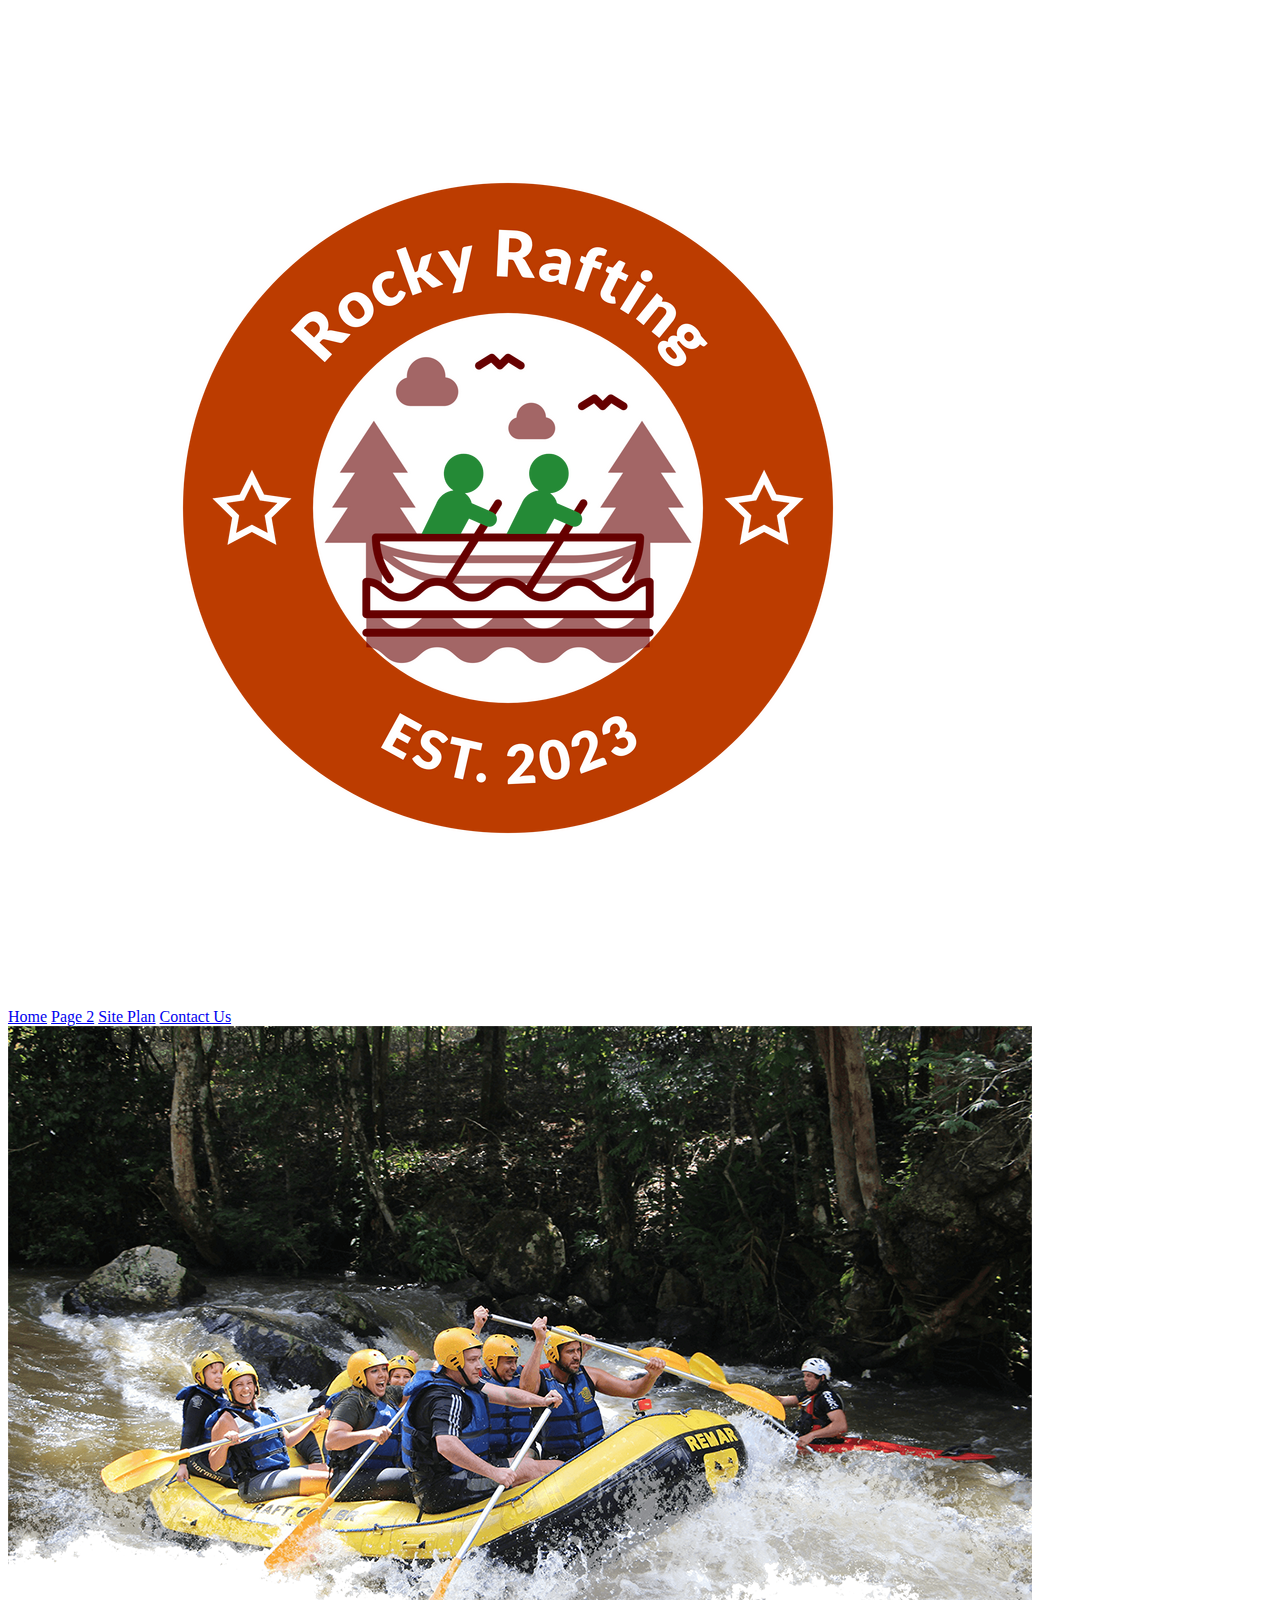
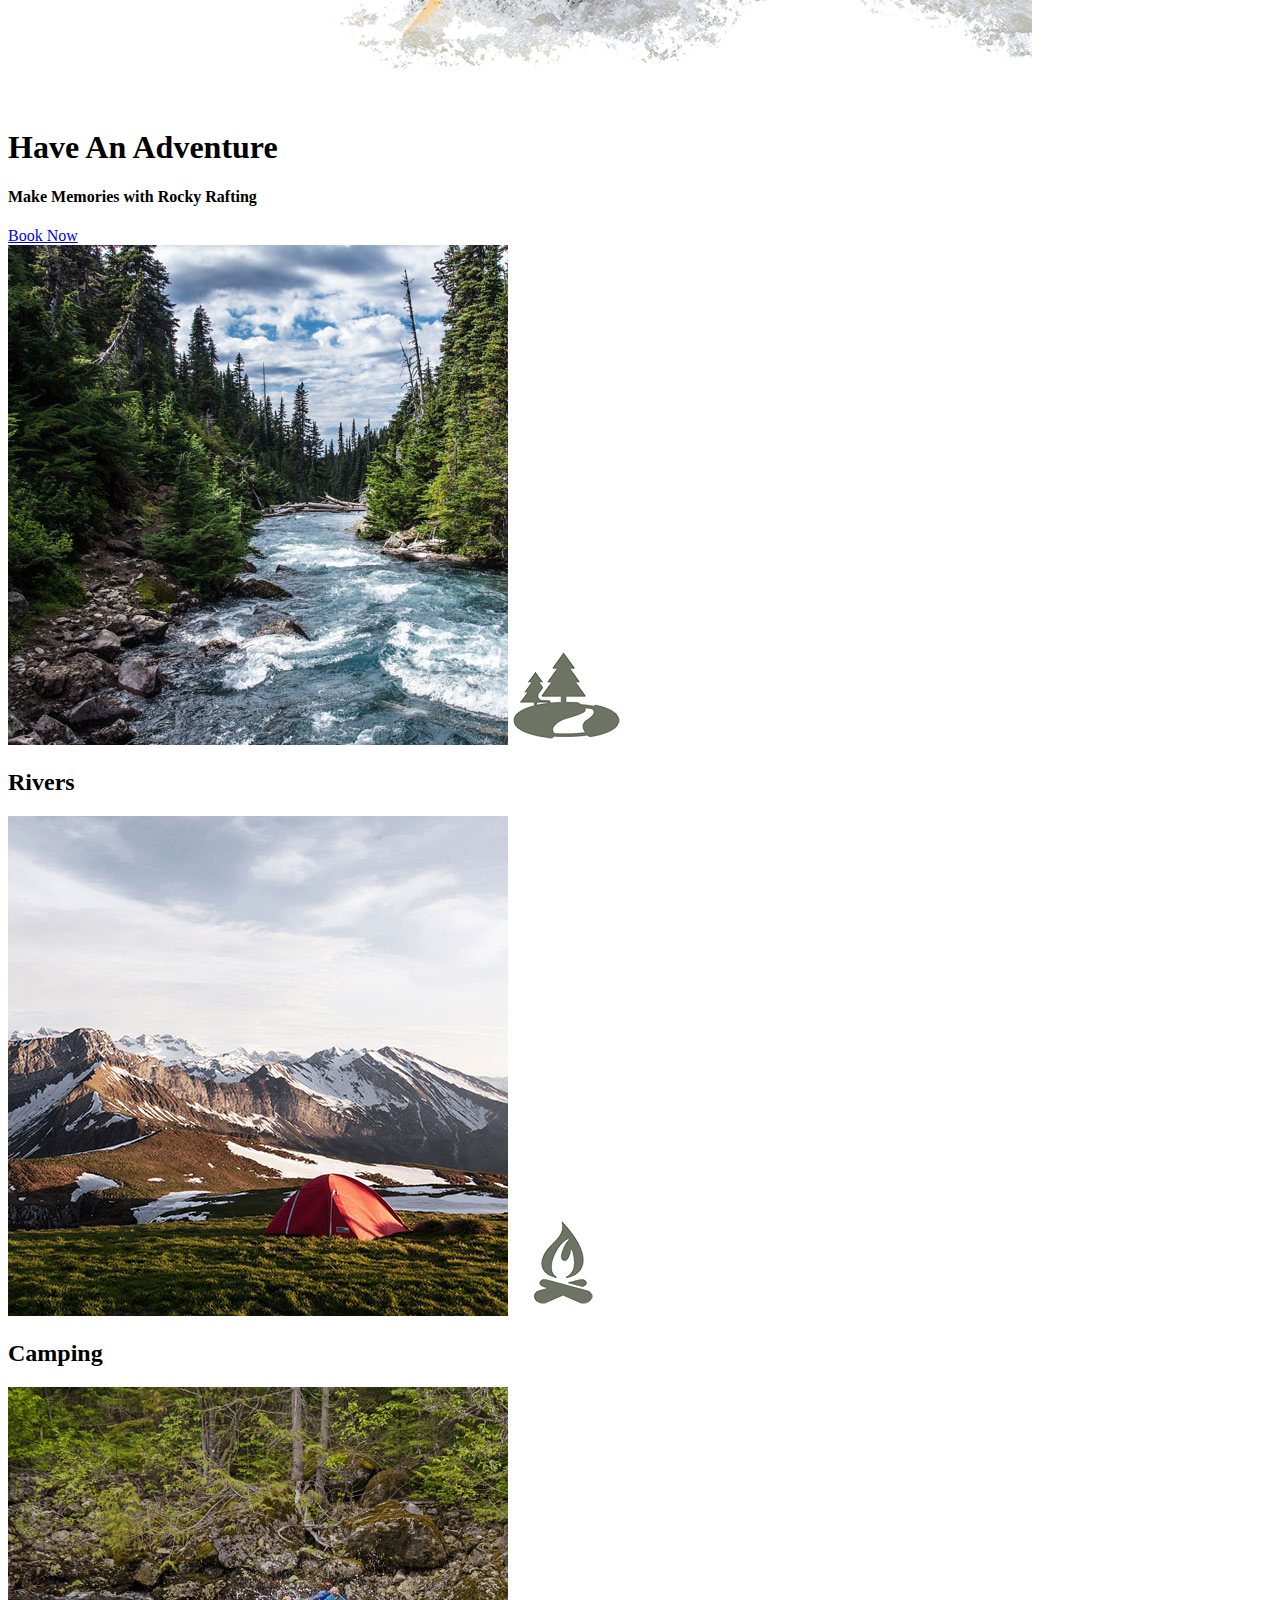
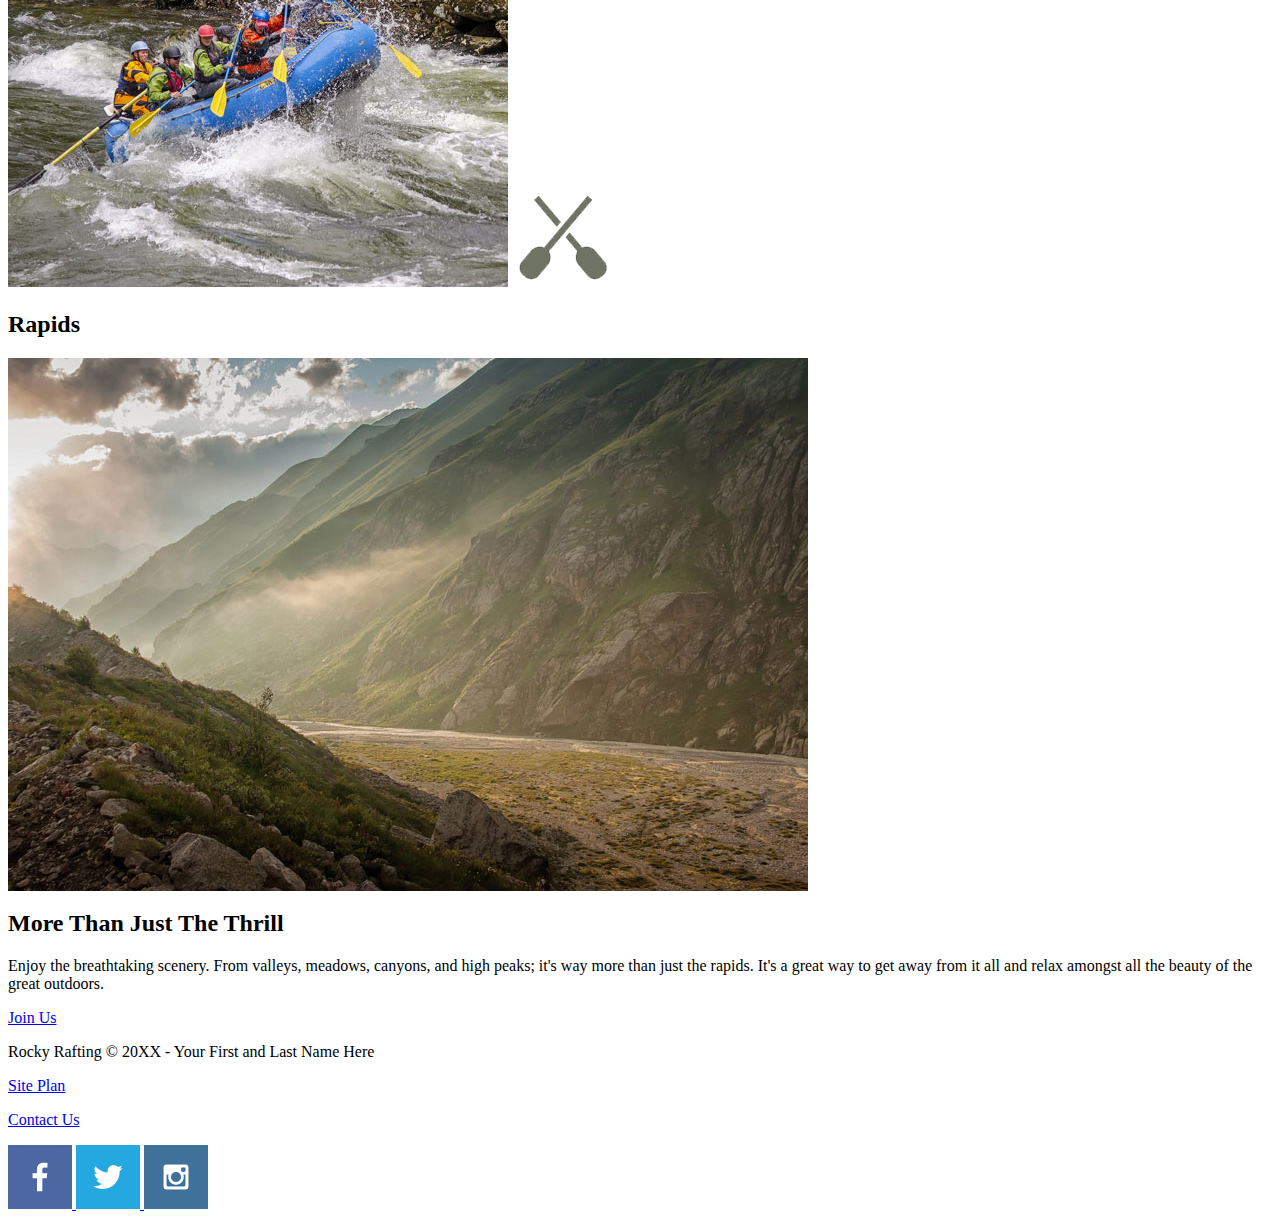
==== wwr/index.html @ 30a148ce "Update to website" ====
<body>
    <header>
        <a id="logo_link" href="index.html">
            <img class="logo" src="images/rocky.png" alt="Rocky Rafting Logo">
        </a>
        <nav>
            <a href="index.html">Home</a>
            <a href="#">Page 2</a>
            <a href="site-plan-rafting.html">Site Plan</a>
            <a href="contactus.html">Contact Us</a>
        </nav>
    </header>
    <div id="hero">
        <div id="hero-box">
            <img id="hero-img" src="images/hero.png" alt="People enjoying white water rafting">
        </div>
        <section id="hero-msg">
            <h1 class="home-title">Have An Adventure</h1>
            <h4>Make Memories with Rocky Rafting </h4>
            <div class='button-box'>
                <a class='book' href="contactus.html">Book Now</a>
            </div>
        </section>
    </div>
    <main class="home-grid">
        <section class="rivers-card">
            <img class="card-img" src="images/rivers.jpg" alt="river in forest">
            <img class="icon" src="images/river_icon.png" alt="river icon">
            <h2>Rivers</h2>
        </section>
        <section class="camping-card">
            <img class="card-img" src="images/camping.jpg" alt="tent in mountains">
            <img class="icon" src="images/fire_icon.png" alt="fire icon">
            <h2>Camping</h2>
        </section>
        <section class="rapids-card">
            <img class="card-img" src="images/rapids.jpg" alt="rafting boat">
            <img class="icon" src="images/oars.png" alt="oars icon">
            <h2>Rapids</h2>
        </section>
        <img class="mountains" src="images/mountains.jpg" alt="Misty mountains">
    <section class="msg">
        <h2>More Than Just The Thrill</h2>
        <p>Enjoy the breathtaking scenery. From valleys, meadows, canyons, and high peaks; it's way more than just the rapids. It's a great way to get away from it all and relax amongst all the beauty of the great outdoors. </p>
        <a class='join' href="rivers.html">Join Us</a>
    </section>
    </main>
    <footer>
        <p>Rocky Rafting &copy; 20XX - Your First and Last Name Here</p>
        <p><a href="site-plan-rafting.html">Site Plan</a></p>
        <p><a href="contactus.html">Contact Us</a></p>
        <div class="social">
            <a href="https://facebook.com">
                <img src="images/facebook.png" alt="fb icon">
            </a>
            <a href="https://twitter.com">
                <img src="images/twitter.png" alt="twitter icon">
            </a>
            <a href="https://instagram.com">
                <img src="images/instagram.png" alt="instagram icon">
            </a>
        </div>
    </footer>
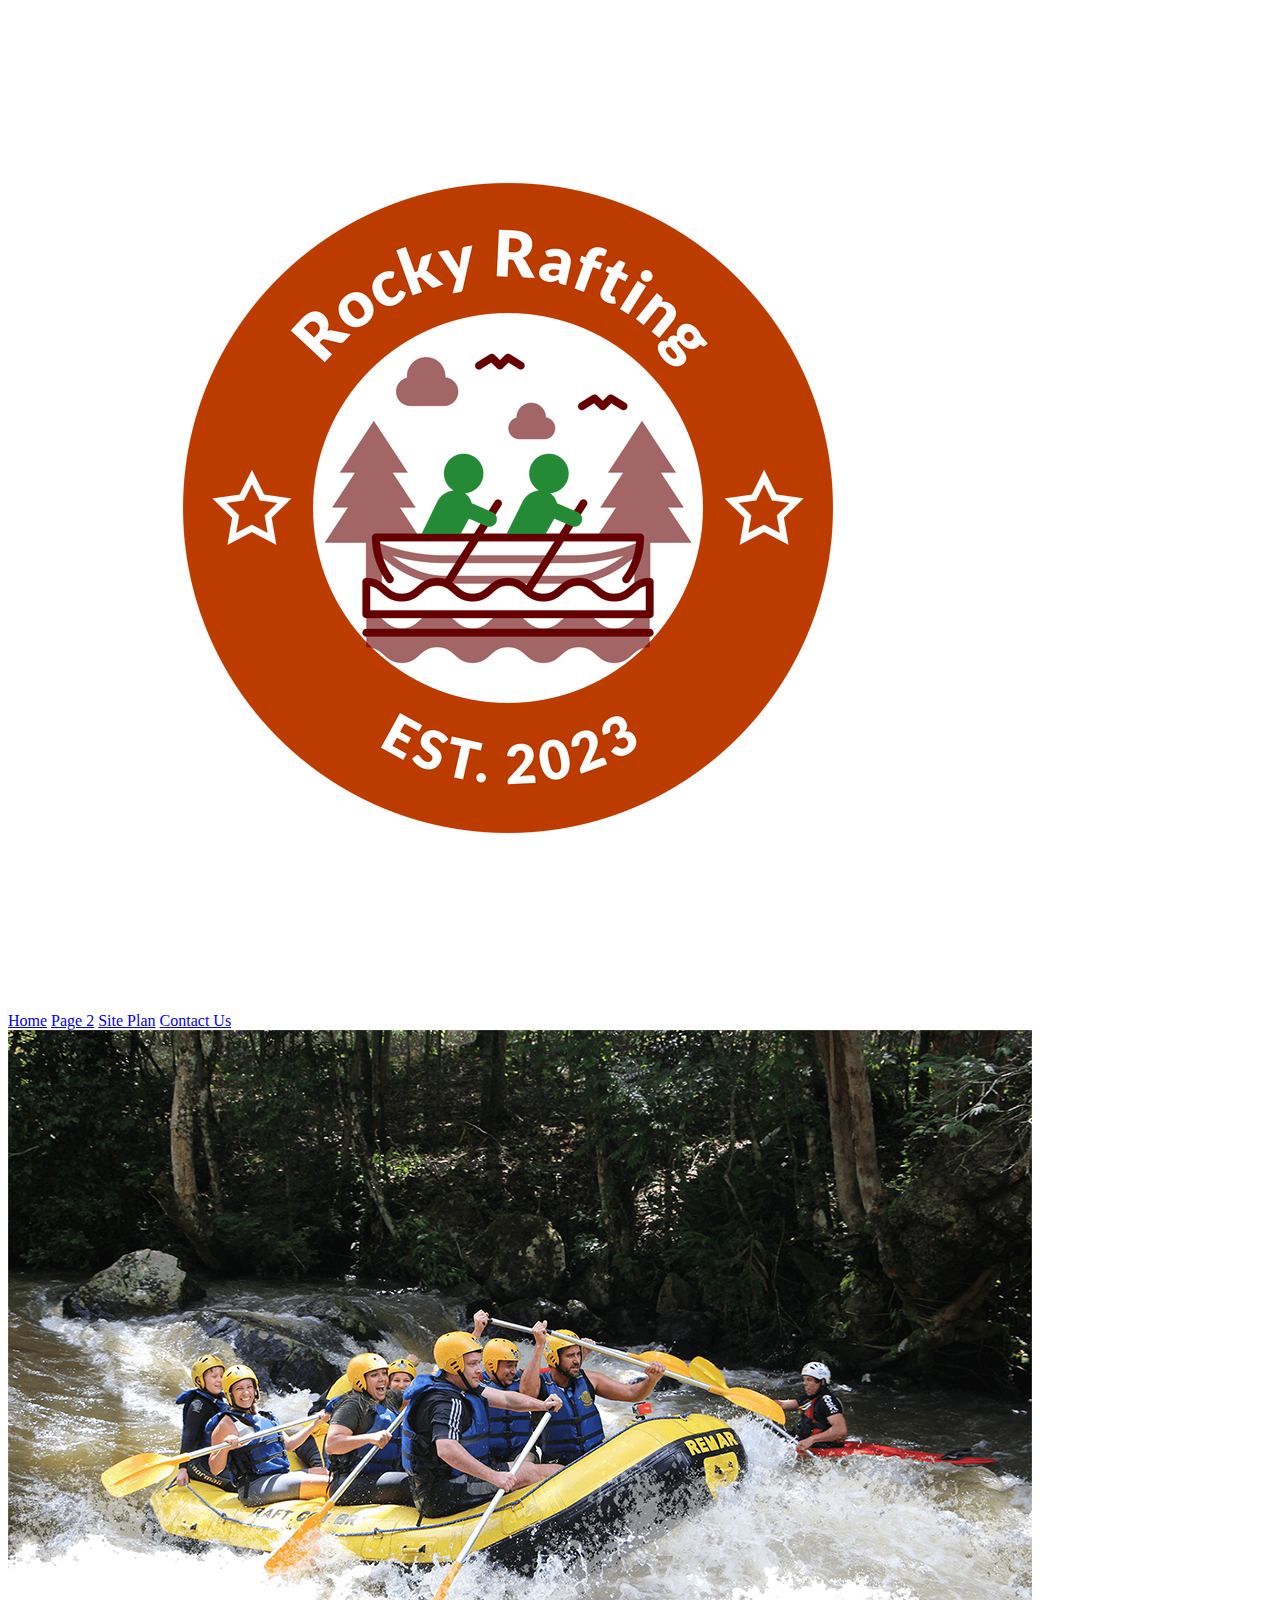
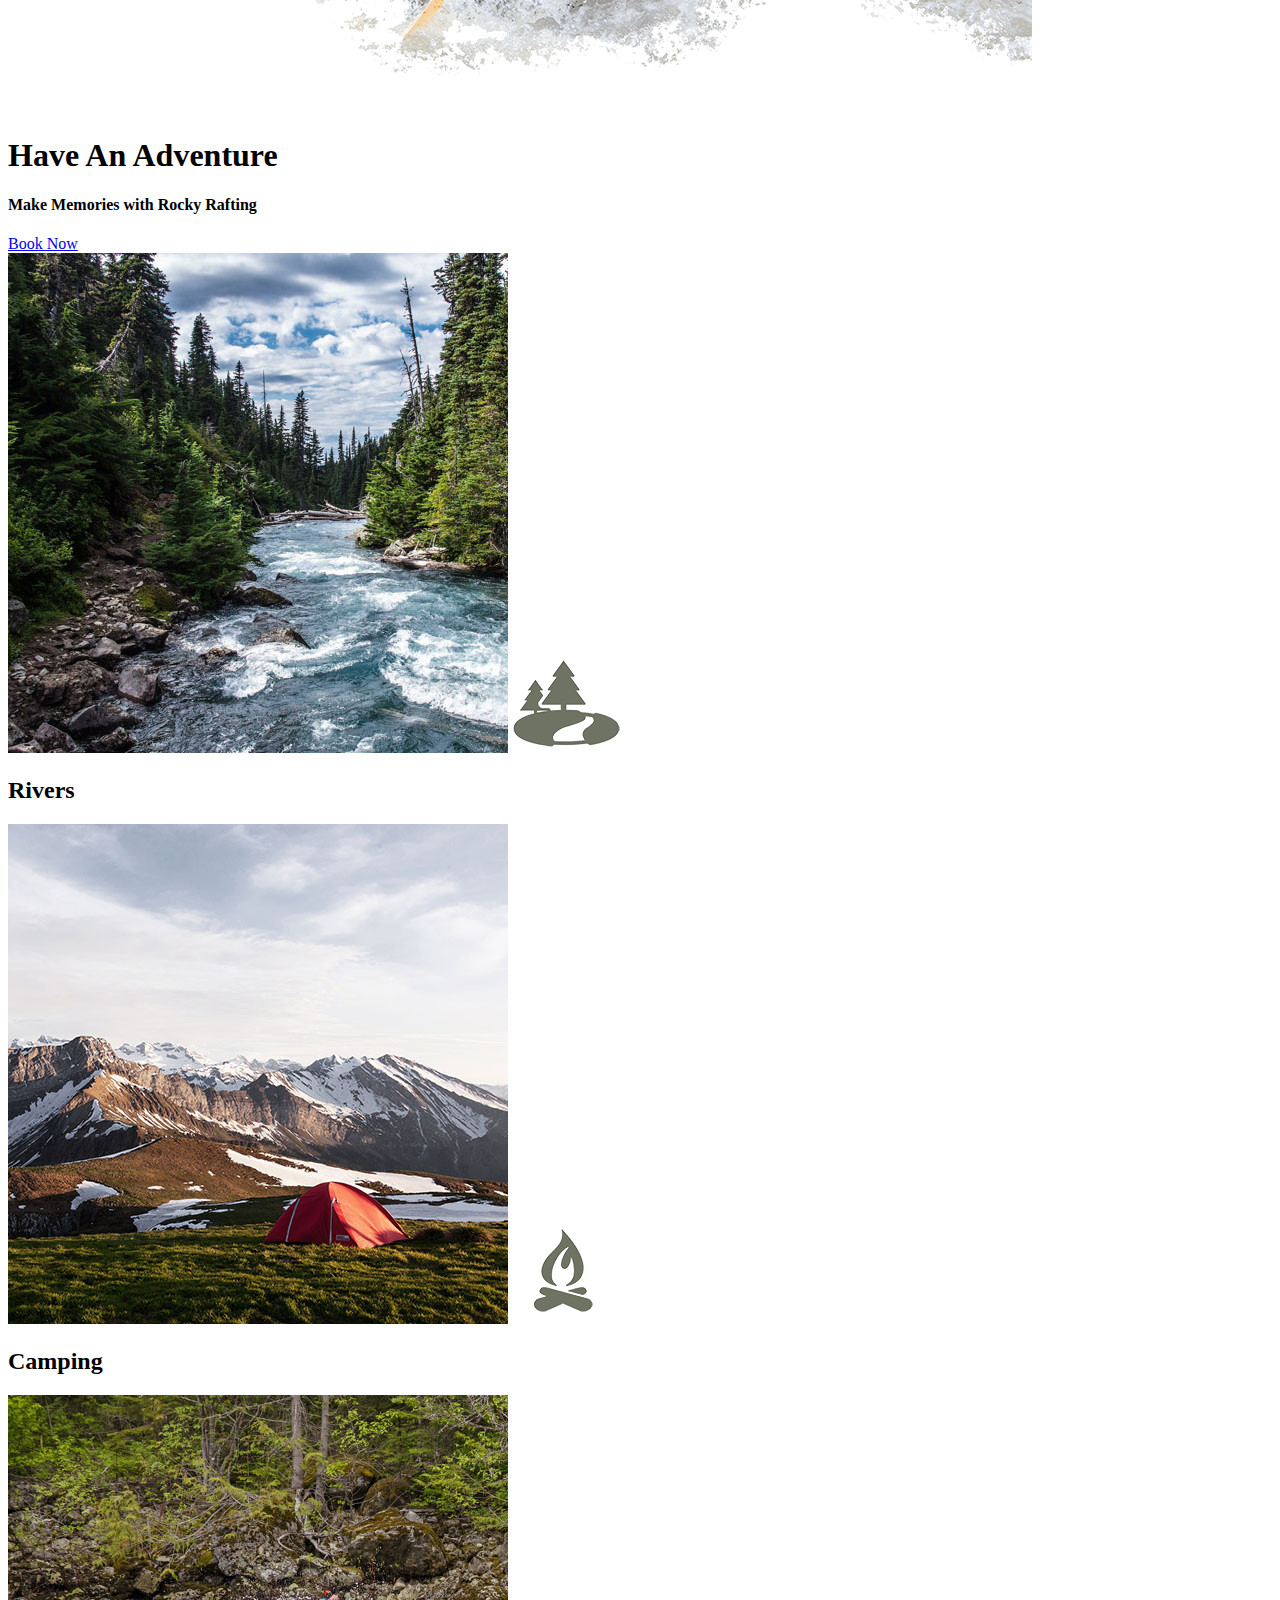
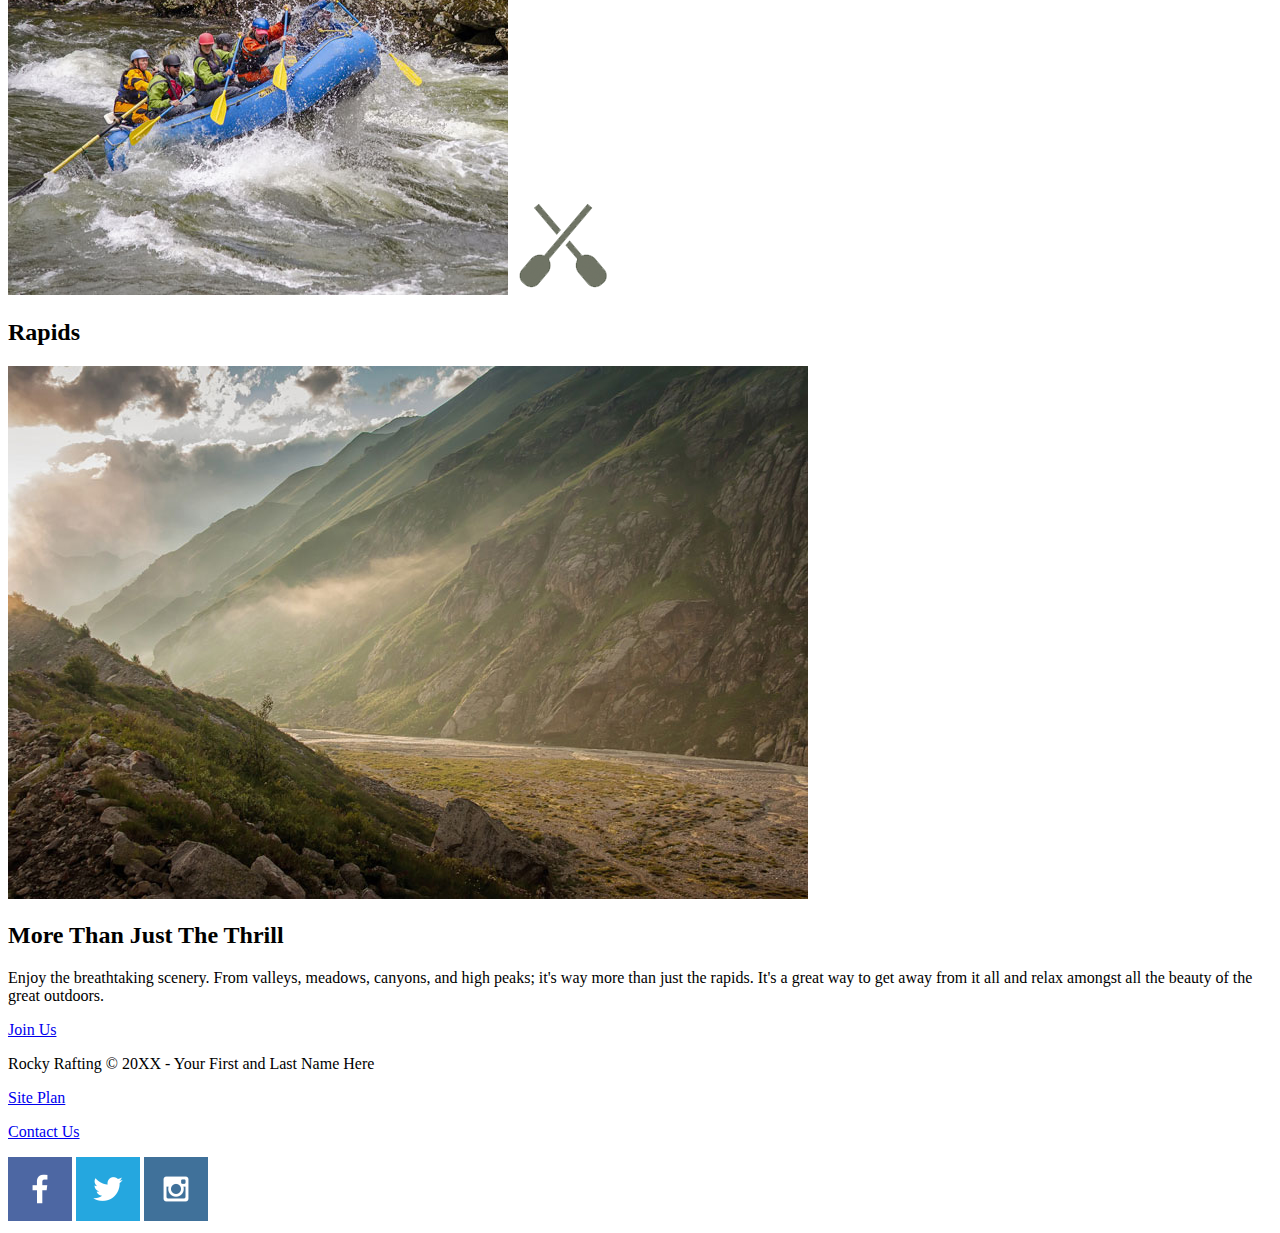
==== commit ca5049fa: "update" ====
--- a/wwr/index.html
+++ b/wwr/index.html
@@ -1,66 +1,50 @@
-
+<!DOCTYPE html>
+<html>
+<head>
+  <title></title>
+</head>
 <body>
-    <header>
-        <a id="logo_link" href="index.html">
-            <img class="logo" src="images/rocky.png" alt="Rocky Rafting Logo">
-        </a>
-        <nav>
-            <a href="index.html">Home</a>
-            <a href="#">Page 2</a>
-            <a href="site-plan-rafting.html">Site Plan</a>
-            <a href="contactus.html">Contact Us</a>
-        </nav>
-    </header>
-    <div id="hero">
-        <div id="hero-box">
-            <img id="hero-img" src="images/hero.png" alt="People enjoying white water rafting">
-        </div>
-        <section id="hero-msg">
-            <h1 class="home-title">Have An Adventure</h1>
-            <h4>Make Memories with Rocky Rafting </h4>
-            <div class='button-box'>
-                <a class='book' href="contactus.html">Book Now</a>
-            </div>
-        </section>
+  <header>
+    <a id="logo_link" href="index.html"><img class="logo" src="images/rocky.png" alt="Rocky Rafting Logo"></a>
+    <nav>
+      <a href="index.html">Home</a> <a href="#">Page 2</a> <a href="site-plan-rafting.html">Site Plan</a> <a href="contactus.html">Contact Us</a>
+    </nav>
+  </header>
+  <div id="hero">
+    <div id="hero-box"><img id="hero-img" src="images/hero.png" alt="People enjoying white water rafting"></div>
+    <section id="hero-msg">
+      <h1 class="home-title">Have An Adventure</h1>
+      <h4>Make Memories with Rocky Rafting</h4>
+      <div class='button-box'>
+        <a class='book' href="contactus.html">Book Now</a>
+      </div>
+    </section>
+  </div>
+  <main class="home-grid">
+    <section class="rivers-card">
+      <img class="card-img" src="images/rivers.jpg" alt="river in forest"> <img class="icon" src="images/river_icon.png" alt="river icon">
+      <h2>Rivers</h2>
+    </section>
+    <section class="camping-card">
+      <img class="card-img" src="images/camping.jpg" alt="tent in mountains"> <img class="icon" src="images/fire_icon.png" alt="fire icon">
+      <h2>Camping</h2>
+    </section>
+    <section class="rapids-card">
+      <img class="card-img" src="images/rapids.jpg" alt="rafting boat"> <img class="icon" src="images/oars.png" alt="oars icon">
+      <h2>Rapids</h2>
+    </section><img class="mountains" src="images/mountains.jpg" alt="Misty mountains">
+    <section class="msg">
+      <h2>More Than Just The Thrill</h2>
+      <p>Enjoy the breathtaking scenery. From valleys, meadows, canyons, and high peaks; it's way more than just the rapids. It's a great way to get away from it all and relax amongst all the beauty of the great outdoors.</p><a class='join' href="rivers.html">Join Us</a>
+    </section>
+  </main>
+  <footer>
+    <p>Rocky Rafting © 20XX - Your First and Last Name Here</p>
+    <p><a href="site-plan-rafting.html">Site Plan</a></p>
+    <p><a href="contactus.html">Contact Us</a></p>
+    <div class="social">
+      <a href="https://facebook.com"><img src="images/facebook.png" alt="fb icon"></a> <a href="https://twitter.com"><img src="images/twitter.png" alt="twitter icon"></a> <a href="https://instagram.com"><img src="images/instagram.png" alt="instagram icon"></a>
     </div>
-    <main class="home-grid">
-        <section class="rivers-card">
-            <img class="card-img" src="images/rivers.jpg" alt="river in forest">
-            <img class="icon" src="images/river_icon.png" alt="river icon">
-            <h2>Rivers</h2>
-        </section>
-        <section class="camping-card">
-            <img class="card-img" src="images/camping.jpg" alt="tent in mountains">
-            <img class="icon" src="images/fire_icon.png" alt="fire icon">
-            <h2>Camping</h2>
-        </section>
-        <section class="rapids-card">
-            <img class="card-img" src="images/rapids.jpg" alt="rafting boat">
-            <img class="icon" src="images/oars.png" alt="oars icon">
-            <h2>Rapids</h2>
-        </section>
-        <img class="mountains" src="images/mountains.jpg" alt="Misty mountains">
-    <section class="msg">
-        <h2>More Than Just The Thrill</h2>
-        <p>Enjoy the breathtaking scenery. From valleys, meadows, canyons, and high peaks; it's way more than just the rapids. It's a great way to get away from it all and relax amongst all the beauty of the great outdoors. </p>
-        <a class='join' href="rivers.html">Join Us</a>
-    </section>
-    </main>
-    <footer>
-        <p>Rocky Rafting &copy; 20XX - Your First and Last Name Here</p>
-        <p><a href="site-plan-rafting.html">Site Plan</a></p>
-        <p><a href="contactus.html">Contact Us</a></p>
-        <div class="social">
-            <a href="https://facebook.com">
-                <img src="images/facebook.png" alt="fb icon">
-            </a>
-            <a href="https://twitter.com">
-                <img src="images/twitter.png" alt="twitter icon">
-            </a>
-            <a href="https://instagram.com">
-                <img src="images/instagram.png" alt="instagram icon">
-            </a>
-        </div>
-    </footer>
-    
-                    +  </footer>
+</body>
+</html>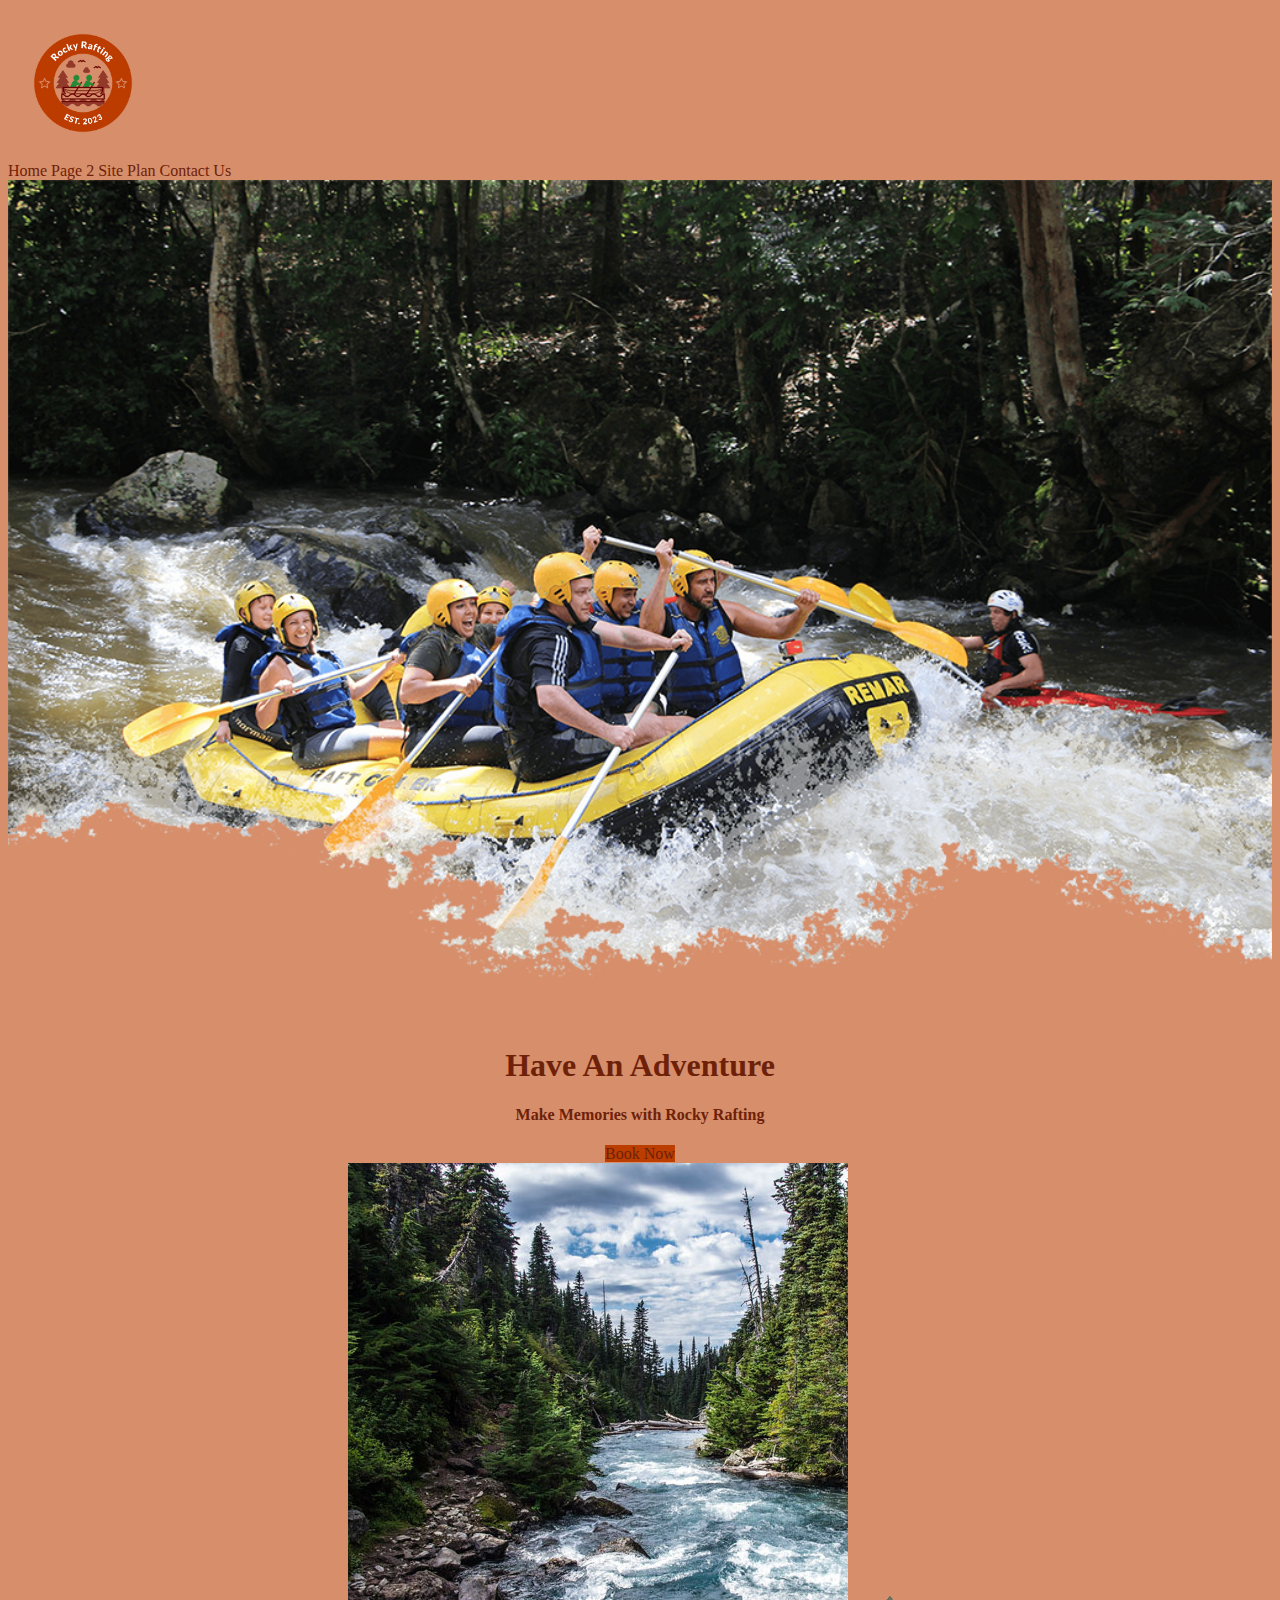
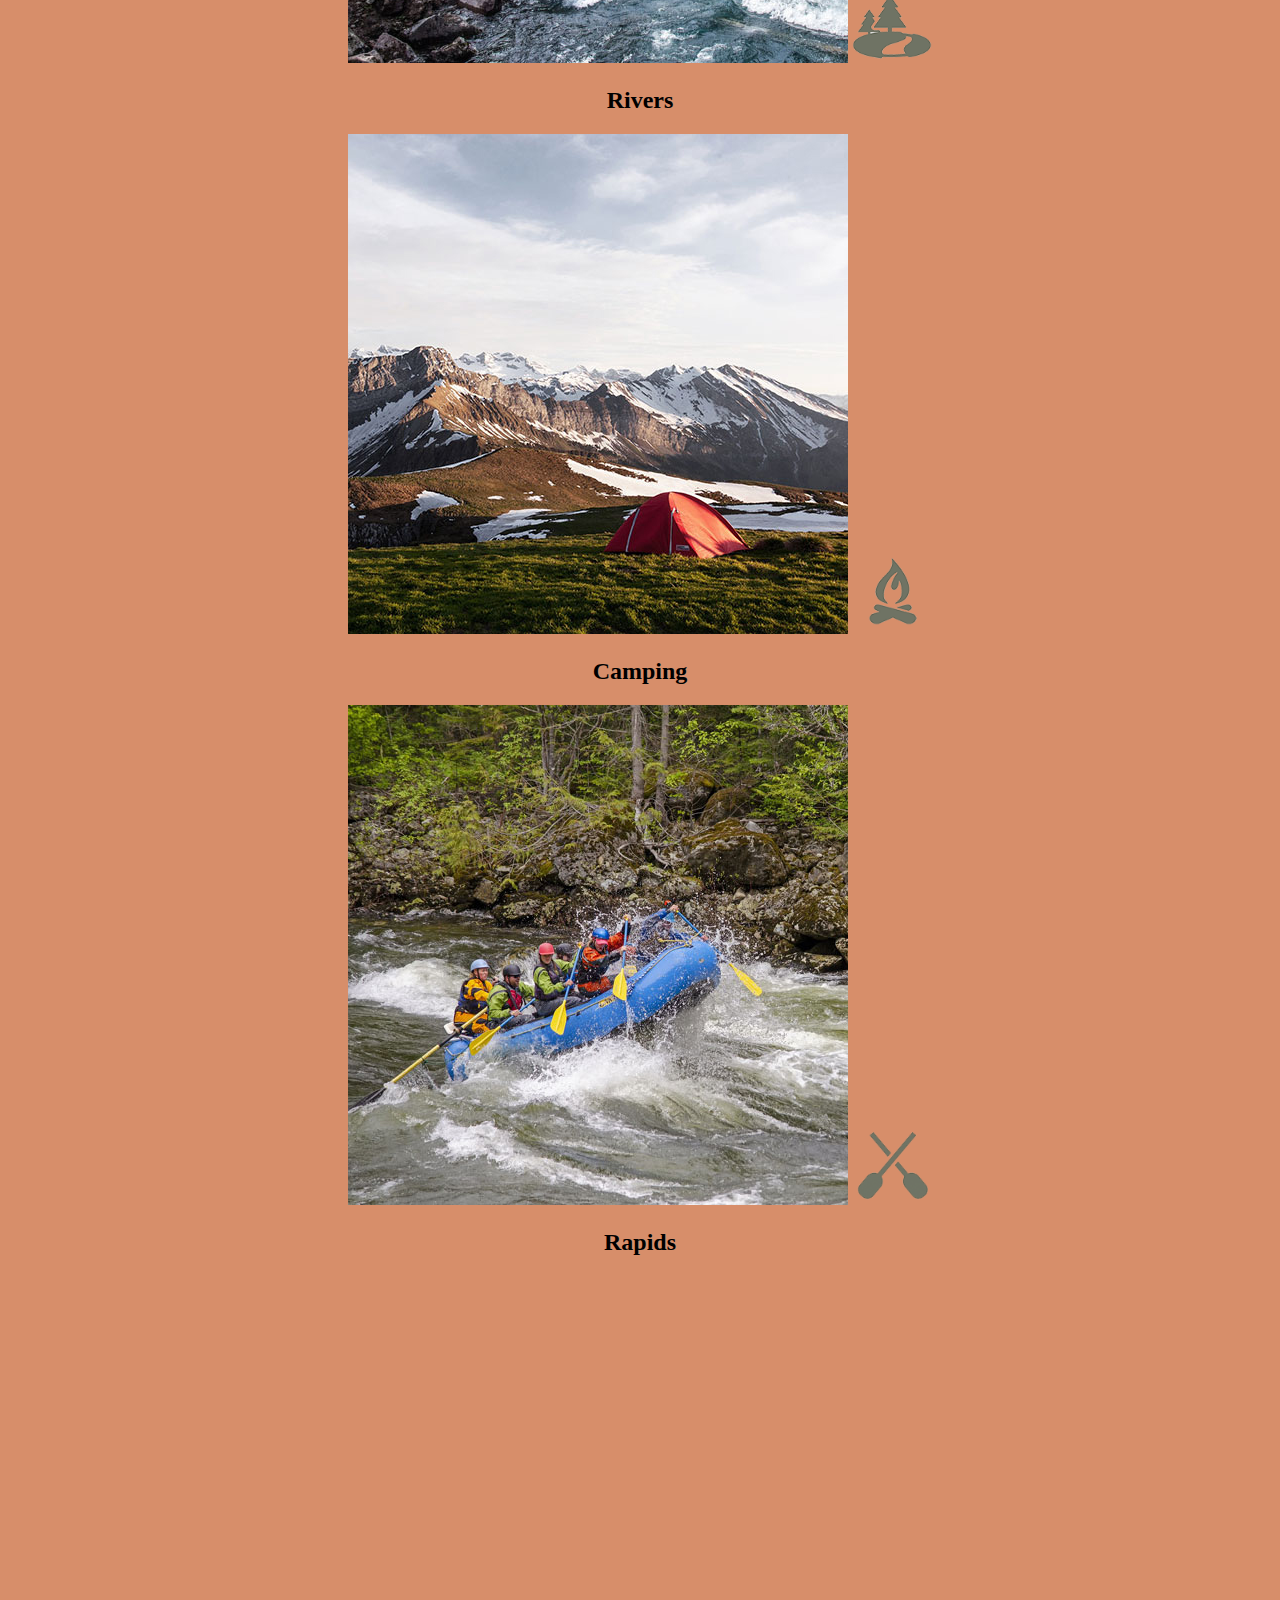
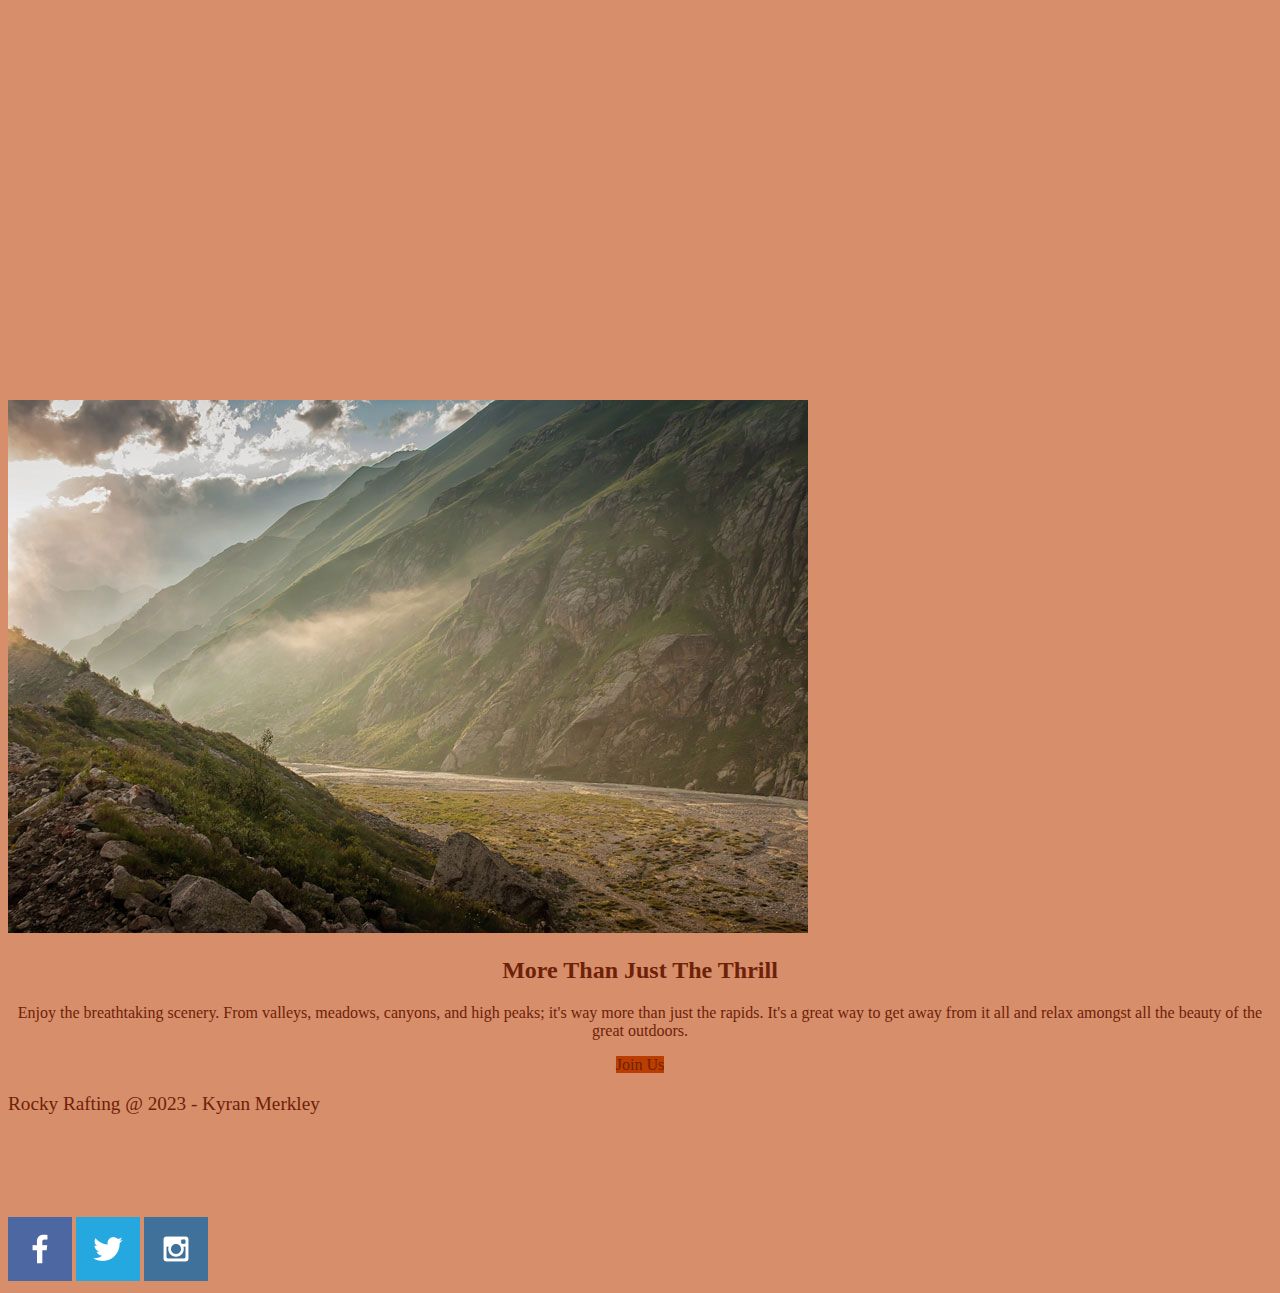
==== commit efa2f64b: "Organized Code and w04 assingment" ====
--- a/wwr/index.html
+++ b/wwr/index.html
@@ -1,50 +1,78 @@
 <!DOCTYPE html>
-<html>
+<html lang="en">
 <head>
-  <title></title>
+    <link rel="stylesheet" href="styles/style.css">
+    <meta charset="UTF-8">
+    <meta http-equiv="X-UA-Compatible" content="IE=edge">
+    <meta name="viewport" content="width=device-width, initial-scale=1.0">
+    <title>"Whitewater Rafting |Rocky Rafting Boating | Home"</title>
 </head>
 <body>
-  <header>
-    <a id="logo_link" href="index.html"><img class="logo" src="images/rocky.png" alt="Rocky Rafting Logo"></a>
-    <nav>
-      <a href="index.html">Home</a> <a href="#">Page 2</a> <a href="site-plan-rafting.html">Site Plan</a> <a href="contactus.html">Contact Us</a>
-    </nav>
-  </header>
-  <div id="hero">
-    <div id="hero-box"><img id="hero-img" src="images/hero.png" alt="People enjoying white water rafting"></div>
+    <div id="content">
+    <header>
+        <a href="index.html" id="logo_link">
+            <img class="logo" src="images/rocky.png" alt="Rocky Rafting Logo">
+        </a>
+        <nav>
+            <a href="index.html">Home</a>
+            <a href="#">Page 2</a>
+            <a href="site-plan-rafting.html">Site Plan</a>
+            <a href="contactus.html">Contact Us</a>
+
+        </nav>
+    </header>
+<div id="hero">
+    <div id="hero-box">
+        <img id="hero-img" src="images/hero.png" alt="People enjoying white water rafting">
+    </div>
     <section id="hero-msg">
-      <h1 class="home-title">Have An Adventure</h1>
-      <h4>Make Memories with Rocky Rafting</h4>
-      <div class='button-box'>
-        <a class='book' href="contactus.html">Book Now</a>
-      </div>
+        <h1 class="home-title">Have An Adventure</h1>
+        <h4>Make Memories with Rocky Rafting </h4>
+        <div class='button-box'>
+            <a class='book' href="contactus.html">Book Now</a>
+        </div>  
     </section>
-  </div>
-  <main class="home-grid">
+</div>
+<main class="home-grid">
     <section class="rivers-card">
-      <img class="card-img" src="images/rivers.jpg" alt="river in forest"> <img class="icon" src="images/river_icon.png" alt="river icon">
-      <h2>Rivers</h2>
+        <img class="card-img" src="images/rivers.jpg" alt="river in forest">
+        <img class="icon" src="images/river_icon.png" alt="river icon">
+        <h2>Rivers</h2>
     </section>
     <section class="camping-card">
-      <img class="card-img" src="images/camping.jpg" alt="tent in mountains"> <img class="icon" src="images/fire_icon.png" alt="fire icon">
-      <h2>Camping</h2>
+        <img class="card-img" src="images/camping.jpg" alt="tent in mountains">
+        <img class="icon" src="images/fire_icon.png" alt="fire icon">
+        <h2>Camping</h2>
     </section>
     <section class="rapids-card">
-      <img class="card-img" src="images/rapids.jpg" alt="rafting boat"> <img class="icon" src="images/oars.png" alt="oars icon">
-      <h2>Rapids</h2>
-    </section><img class="mountains" src="images/mountains.jpg" alt="Misty mountains">
+        <img class="card-img" src="images/rapids.jpg" alt="rafting boat">
+        <img class="icon" src="images/oars.png" alt="oars icon">
+        <h2>Rapids</h2>
+    </section>
+    <div id="background"></div>
+    <img class="mountains" src="images/mountains.jpg" alt="Misty mountains">
     <section class="msg">
-      <h2>More Than Just The Thrill</h2>
-      <p>Enjoy the breathtaking scenery. From valleys, meadows, canyons, and high peaks; it's way more than just the rapids. It's a great way to get away from it all and relax amongst all the beauty of the great outdoors.</p><a class='join' href="rivers.html">Join Us</a>
+        <h2>More Than Just The Thrill</h2>
+        <p>Enjoy the breathtaking scenery. From valleys, meadows, canyons, and high peaks; it's way more than just the rapids. It's a great way to get away from it all and relax amongst all the beauty of the great outdoors. </p>
+        <a class='join' href="rivers.html">Join Us</a>
     </section>
-  </main>
-  <footer>
-    <p>Rocky Rafting © 20XX - Your First and Last Name Here</p>
+</main>
+<footer>
+    <p>Rocky Rafting @ 2023 - Kyran Merkley</p>
     <p><a href="site-plan-rafting.html">Site Plan</a></p>
     <p><a href="contactus.html">Contact Us</a></p>
     <div class="social">
-      <a href="https://facebook.com"><img src="images/facebook.png" alt="fb icon"></a> <a href="https://twitter.com"><img src="images/twitter.png" alt="twitter icon"></a> <a href="https://instagram.com"><img src="images/instagram.png" alt="instagram icon"></a>
+        <a href="https://facebook.com" target="_blank">
+            <img src="images/facebook.png" alt="fb icon">
+        </a>
+        <a href="https://twitter.com" target="_blank">
+            <img src="images/twitter.png" alt="twitter icon">
+        </a>
+        <a href="https://instagram.com" target="_blank">
+            <img src="images/instagram.png" alt="instagram icon">
+        </a>
     </div>
-  </footer>
+</footer>
+</div>
 </body>
 </html>--- a/wwr/styles/style.css
+++ b/wwr/styles/style.css
@@ -0,0 +1,84 @@
+#content{
+    max-width: 1800px ;
+    margin: 0 auto;
+}
+nav a {
+    text-align: center ;
+    color:#6E2109;
+    text-decoration: none;
+}
+#hero-msg h1,#hero-msg h4 {
+    text-align: center;
+}
+.button-box{
+    text-align:center;
+}
+main section{
+    text-align: center;
+}
+#background {
+    height:725px;
+}
+body {
+    background-color: #d78e6a; 
+}
+header {
+    background-color: #d78e6a(20,30,13, .7);
+}
+nav a:hover {
+    background-color: #6e2109;
+    color: #bb3d00;
+}
+.book, .join{
+    background-color:#bb3d00;
+    color:#6E2109;
+    text-decoration: none;
+}
+.book:hover, .join:hover{
+    background-color: #d78e6a;
+    color:#bb3d00;
+}
+#background{
+    background-color: #d78e6a;
+}
+.msg{
+    background-color: #d78e6a;
+}
+footer{
+    background-color: #d78e6a;
+    color:#6E2109
+}
+.home-title{
+    color: #6E2109;
+}
+h4{
+    color:#6E2109;
+}
+.msg h2{
+    color:#6E2109;
+}
+.msg p{
+    color:#6E2109;
+}
+footer a{
+    color:#d78e6a;
+    text-decoration: none;
+}
+footer a:hover{
+    color:white
+}
+.logo{
+    width: 150px;
+}
+.icon{
+    width: 80px;
+}
+#hero-img{
+    width: 100%;
+}
+footer p{
+    font-size: 1.2em;
+}
+footer p a:hover {
+    text-decoration: underline;
+}